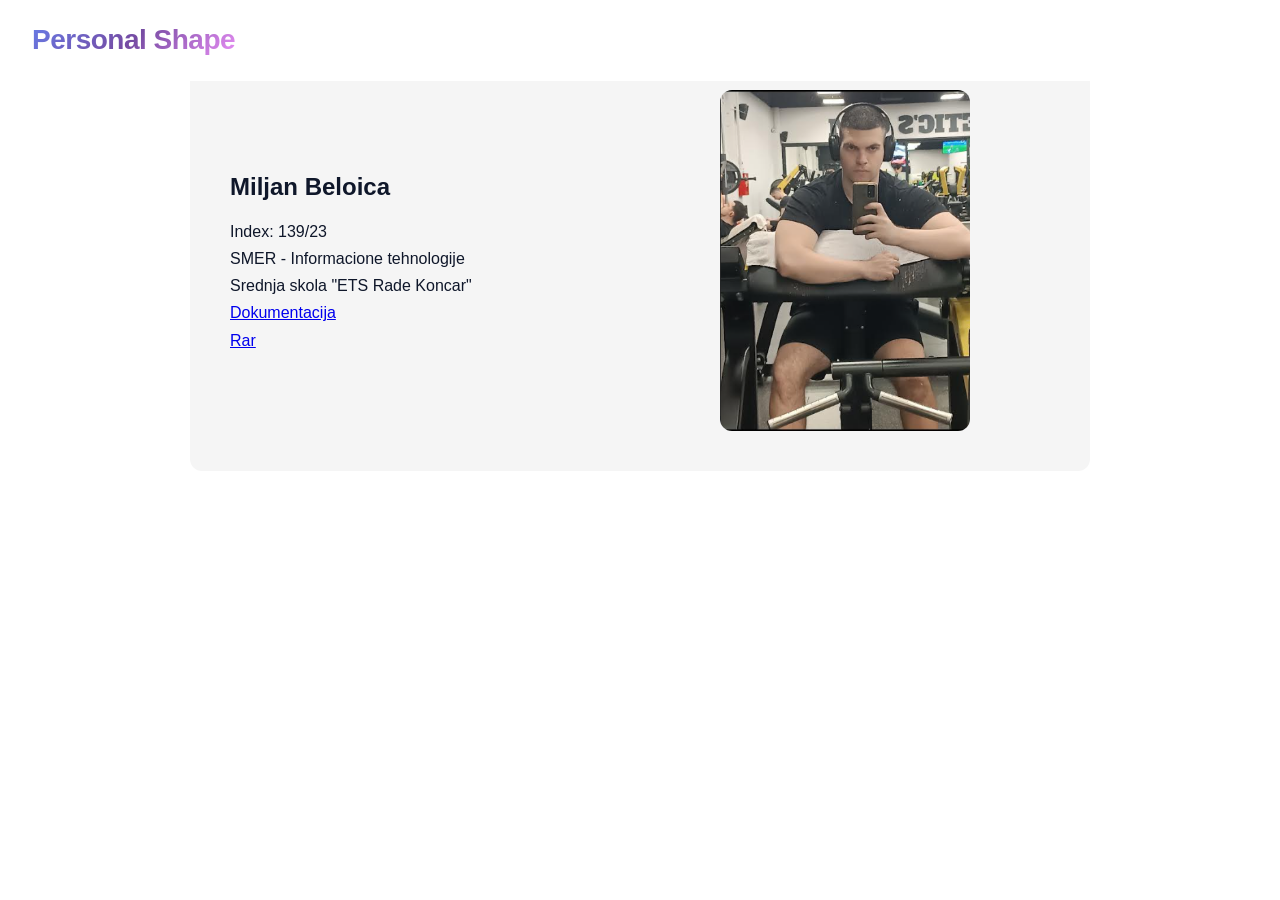
==== autor.html @ 5d636a32 "Add files via upload" ====
<!DOCTYPE html>
<html lang="en">
<head>
    <meta charset="UTF-8">
    <meta name="viewport" content="width=device-width, initial-scale=1.0">
    <title>Document</title>
    <link href="templatemo-personal-style.css" rel="stylesheet">
</head>
<body>
    <!-- Navigation -->
    <nav id="navbar">
        <div class="nav-container">
            <div class="logo"><a href="index.html">Personal Shape</a></div>
           
    </nav>
    <div class="author-container">
  <div class="author-text">
    <h3>Miljan Beloica</h3>
    <p>Index: 139/23</p>
    <p>SMER - Informacione tehnologije</p>
    <p>Srednja skola "ETS Rade Koncar"</p>
    <p><a href="Dokumentacija.pdf">Dokumentacija</a></p>
  <p><a href="Websajt">Rar</a></p>
  </div>

  <div class="author-image">
    <!-- Ovde ubaci sliku -->
    <img src="images/autor.jpg" alt="Miljan Beloica">
  </div> 
  
</div>
</body>
</html>
---- templatemo-personal-style.css ----
/*

TemplateMo 593 personal shape

https://templatemo.com/tm-593-personal-shape

*/

@charset "utf-8";
/* CSS Document */
        html {
  scroll-behavior: smooth;
}
        * {
            margin: 0;
            padding: 0;
            box-sizing: border-box;
        }

        /* Footer */
        .footer {
            background: linear-gradient(135deg, #0f172a 0%, #1e293b 50%, #312e81 100%);
            color: var(--text-light);
            padding: 3rem 0 2rem;
            border-top: 1px solid rgba(255, 255, 255, 0.1);
            position: relative;
            overflow: hidden;
        }

        .footer::before {
            content: '';
            position: absolute;
            top: 0;
            left: 0;
            right: 0;
            bottom: 0;
            background: url('data:image/svg+xml,<svg xmlns="http://www.w3.org/2000/svg" viewBox="0 0 100 100"><defs><pattern id="footer-grid" width="12" height="12" patternUnits="userSpaceOnUse"><path d="M 12 0 L 0 0 0 12" fill="none" stroke="rgba(255,255,255,0.05)" stroke-width="0.5"/></pattern></defs><rect width="100" height="100" fill="url(%23footer-grid)"/></svg>');
            opacity: 0.4;
        }

        .footer::after {
            content: '';
            position: absolute;
            top: 0;
            left: 0;
            right: 0;
            bottom: 0;
            background: radial-gradient(circle at 20% 80%, rgba(99, 102, 241, 0.1) 0%, transparent 50%),
                        radial-gradient(circle at 80% 20%, rgba(139, 92, 246, 0.08) 0%, transparent 50%);
        }

        .footer-content {
            display: flex;
            justify-content: space-between;
            align-items: center;
            flex-wrap: wrap;
            gap: 1rem;
            position: relative;
            z-index: 2;
        }

        .footer-left p {
            color: rgba(255, 255, 255, 0.7);
            font-size: 0.9rem;
            margin: 0;
        }

        .footer-right {
            display: flex;
            gap: 2rem;
            flex-wrap: wrap;
        }

        .footer-right a {
            color: rgba(255, 255, 255, 0.7);
            text-decoration: none;
            font-size: 0.9rem;
            transition: all 0.3s ease;
            position: relative;
        }

        .footer-right a:hover {
            color: var(--text-light);
            transform: translateY(-1px);
        }

        .footer-right a::after {
            content: '';
            position: absolute;
            width: 0;
            height: 1px;
            bottom: -3px;
            left: 0;
            background: var(--primary-color);
            transition: width 0.3s ease;
        }

        .footer-right a:hover::after {
            width: 100%;
        }

        /* Footer Mobile Responsiveness */
        @media (max-width: 768px) {
            .footer-content {
                flex-direction: column;
                text-align: center;
                gap: 1.5rem;
            }

            .footer-right {
                justify-content: center;
                gap: 1.5rem;
            }

            .footer-right a {
                font-size: 0.85rem;
            }
        }

        @media (max-width: 480px) {
            .footer-right {
                flex-direction: column;
                gap: 1rem;
            }
        }

        :root {
            --primary-color: #6366f1;
            --secondary-color: #8b5cf6;
            --accent-color: #f59e0b;
            --accent-pink: #ec4899;
            --accent-cyan: #06b6d4;
            --text-primary: #0f172a;
            --text-secondary: #64748b;
            --text-light: #ffffff;
            --bg-primary: #ffffff;
            --bg-secondary: #f8fafc;
            --bg-dark: #0f172a;
            --bg-card: rgba(255, 255, 255, 0.95);
            --gradient-primary: linear-gradient(135deg, #667eea 0%, #764ba2 100%);
            --gradient-secondary: linear-gradient(135deg, #f093fb 0%, #f5576c 100%);
            --gradient-tertiary: linear-gradient(135deg, #4facfe 0%, #00f2fe 100%);
            --gradient-elegant: linear-gradient(135deg, #667eea 0%, #764ba2 50%, #f093fb 100%);
            --shadow-sm: 0 1px 2px 0 rgba(0, 0, 0, 0.05);
            --shadow-md: 0 4px 6px -1px rgba(0, 0, 0, 0.1), 0 2px 4px -1px rgba(0, 0, 0, 0.06);
            --shadow-lg: 0 10px 15px -3px rgba(0, 0, 0, 0.1), 0 4px 6px -2px rgba(0, 0, 0, 0.05);
            --shadow-xl: 0 20px 25px -5px rgba(0, 0, 0, 0.1), 0 10px 10px -5px rgba(0, 0, 0, 0.04);
            --shadow-2xl: 0 25px 50px -12px rgba(0, 0, 0, 0.25);
            --glass: rgba(255, 255, 255, 0.15);
            --glass-border: rgba(255, 255, 255, 0.2);
        }

        body {
            font-family: 'Segoe UI', 'Roboto', 'Helvetica Neue', 'Arial', sans-serif;
            line-height: 1.7;
            color: var(--text-primary);
            scroll-behavior: smooth;
            overflow-x: hidden;
            background: var(--bg-primary);
        }

        /* Navigation */
        nav {
            position: fixed;
            top: 0;
            width: 100%;
            background: rgba(255, 255, 255, 0.95);
            backdrop-filter: blur(20px);
            z-index: 1000;
            padding: 1rem 0;
            transition: all 0.4s cubic-bezier(0.4, 0, 0.2, 1);
            border-bottom: 1px solid rgba(255, 255, 255, 0.1);
        }

        nav.scrolled {
            background: rgba(255, 255, 255, 0.98);
            box-shadow: var(--shadow-lg);
            padding: 0.75rem 0;
        }

        .nav-container {
            max-width: 1400px;
            margin: 0 auto;
            padding: 0 2rem;
            display: flex;
            justify-content: space-between;
            align-items: center;
        }

        .logo {
            font-family: 'Segoe UI', 'Roboto', 'Helvetica Neue', 'Arial', sans-serif;
            font-size: 1.75rem;
            font-weight: 700;
            background: var(--gradient-elegant);
            -webkit-background-clip: text;
            background-clip: text;
            -webkit-text-fill-color: transparent;
            letter-spacing: -0.5px;
        }

        .nav-links {
            display: flex;
            list-style: none;
            gap: 2.5rem;
            align-items: center;
        }

        .nav-links a {
            text-decoration: none;
            color: var(--text-primary);
            font-weight: 500;
            font-size: 0.95rem;
            transition: all 0.3s cubic-bezier(0.4, 0, 0.2, 1);
            position: relative;
            padding: 0.5rem 0;
        }

        .nav-links a:hover {
            color: var(--primary-color);
            transform: translateY(-1px);
        }

        .nav-links a::after {
            content: '';
            position: absolute;
            width: 0;
            height: 2px;
            bottom: 0;
            left: 50%;
            background: var(--gradient-primary);
            transition: all 0.3s cubic-bezier(0.4, 0, 0.2, 1);
            transform: translateX(-50%);
            border-radius: 1px;
        }

        .nav-links a:hover::after {
            width: 100%;
        }

        /* Mobile Menu */
        .mobile-menu-toggle {
            display: none;
            flex-direction: column;
            cursor: pointer;
            padding: 0.5rem;
            z-index: 1001;
        }

        .hamburger {
            width: 25px;
            height: 3px;
            background: var(--text-primary);
            margin: 3px 0;
            transition: all 0.3s ease;
            border-radius: 1px;
        }

        .mobile-menu-toggle.active .hamburger:nth-child(1) {
            transform: rotate(-45deg) translate(-5px, 6px);
        }

        .mobile-menu-toggle.active .hamburger:nth-child(2) {
            opacity: 0;
        }

        .mobile-menu-toggle.active .hamburger:nth-child(3) {
            transform: rotate(45deg) translate(-5px, -6px);
        }

        .mobile-menu {
            position: fixed;
            top: 0;
            right: -100%;
            width: 100%;
            height: 100vh;
            background: rgba(15, 23, 42, 0.98);
            backdrop-filter: blur(20px);
            display: flex;
            flex-direction: column;
            justify-content: center;
            align-items: center;
            transition: right 0.4s cubic-bezier(0.4, 0, 0.2, 1);
            z-index: 999;
        }

        .mobile-menu.active {
            right: 0;
        }

        .mobile-nav-links {
            list-style: none;
            text-align: center;
        }

        .mobile-nav-links li {
            margin: 2rem 0;
            opacity: 0;
            transform: translateY(30px);
            transition: all 0.4s cubic-bezier(0.4, 0, 0.2, 1);
        }

        .mobile-menu.active .mobile-nav-links li {
            opacity: 1;
            transform: translateY(0);
        }

        .mobile-menu.active .mobile-nav-links li:nth-child(1) { transition-delay: 0.1s; }
        .mobile-menu.active .mobile-nav-links li:nth-child(2) { transition-delay: 0.2s; }
        .mobile-menu.active .mobile-nav-links li:nth-child(3) { transition-delay: 0.3s; }
        .mobile-menu.active .mobile-nav-links li:nth-child(4) { transition-delay: 0.4s; }

        .mobile-nav-links a {
            font-family: 'Segoe UI', 'Roboto', 'Helvetica Neue', 'Arial', sans-serif;
            font-size: 2.5rem;
            font-weight: 500;
            color: var(--text-light);
            text-decoration: none;
            transition: all 0.3s ease;
            background: var(--gradient-elegant);
            -webkit-background-clip: text;
            background-clip: text;
            -webkit-text-fill-color: transparent;
        }

        .mobile-nav-links a:hover {
            transform: scale(1.05);
        }

        /* Hero Section */
        .hero {
            height: 100vh;
            display: flex;
            align-items: center;
            justify-content: center;
            background: var(--gradient-elegant);
            position: relative;
            overflow: hidden;
        }

        .hero::before {
            content: '';
            position: absolute;
            top: 0;
            left: 0;
            right: 0;
            bottom: 0;
            background: url('data:image/svg+xml,<svg xmlns="http://www.w3.org/2000/svg" viewBox="0 0 100 100"><defs><pattern id="grid" width="10" height="10" patternUnits="userSpaceOnUse"><path d="M 10 0 L 0 0 0 10" fill="none" stroke="rgba(255,255,255,0.1)" stroke-width="0.5"/></pattern></defs><rect width="100" height="100" fill="url(%23grid)"/></svg>');
            animation: float 25s ease-in-out infinite;
            opacity: 0.7;
        }

        .hero::after {
            content: '';
            position: absolute;
            top: 0;
            left: 0;
            right: 0;
            bottom: 0;
            background: radial-gradient(circle at 20% 80%, rgba(255, 255, 255, 0.1) 0%, transparent 50%),
                        radial-gradient(circle at 80% 20%, rgba(255, 255, 255, 0.1) 0%, transparent 50%);
            animation: pulse 4s ease-in-out infinite alternate;
        }

        /* Floating Shapes */
        .floating-shapes {
            position: absolute;
            top: 0;
            left: 0;
            width: 100%;
            height: 100%;
            pointer-events: none;
            z-index: 1;
        }

        .shape {
            position: absolute;
            background: rgba(255, 255, 255, 0.1);
            border-radius: 50%;
        }

        .shape-1 {
            width: 80px;
            height: 80px;
            top: 20%;
            left: 10%;
            animation: floatShape1 20s ease-in-out infinite;
        }

        .shape-2 {
            width: 120px;
            height: 120px;
            top: 60%;
            right: 15%;
            background: rgba(255, 255, 255, 0.08);
            animation: floatShape2 25s ease-in-out infinite reverse;
        }

        .shape-3 {
            width: 60px;
            height: 60px;
            top: 30%;
            right: 25%;
            background: rgba(255, 255, 255, 0.12);
            animation: floatShape3 18s ease-in-out infinite;
        }

        .shape-4 {
            width: 100px;
            height: 100px;
            bottom: 25%;
            left: 20%;
            background: rgba(255, 255, 255, 0.06);
            border-radius: 20px;
            animation: floatShape4 22s ease-in-out infinite;
        }

        .shape-5 {
            width: 40px;
            height: 40px;
            top: 15%;
            right: 40%;
            background: rgba(255, 255, 255, 0.15);
            animation: floatShape5 16s ease-in-out infinite reverse;
        }

        .shape-6 {
            width: 140px;
            height: 140px;
            bottom: 15%;
            right: 10%;
            background: rgba(255, 255, 255, 0.04);
            border-radius: 30px;
            animation: floatShape6 28s ease-in-out infinite;
        }

        @keyframes floatShape1 {
            0%, 100% { transform: translateY(0px) translateX(0px) rotate(0deg); }
            25% { transform: translateY(-30px) translateX(20px) rotate(90deg); }
            50% { transform: translateY(-15px) translateX(-10px) rotate(180deg); }
            75% { transform: translateY(-40px) translateX(15px) rotate(270deg); }
        }

        @keyframes floatShape2 {
            0%, 100% { transform: translateY(0px) translateX(0px) scale(1); }
            33% { transform: translateY(25px) translateX(-20px) scale(1.1); }
            66% { transform: translateY(-20px) translateX(25px) scale(0.9); }
        }

        @keyframes floatShape3 {
            0%, 100% { transform: translateY(0px) translateX(0px) rotate(0deg); }
            50% { transform: translateY(-25px) translateX(-30px) rotate(180deg); }
        }

        @keyframes floatShape4 {
            0%, 100% { transform: translateY(0px) translateX(0px) rotate(0deg); }
            25% { transform: translateY(20px) translateX(-15px) rotate(45deg); }
            50% { transform: translateY(-10px) translateX(30px) rotate(90deg); }
            75% { transform: translateY(15px) translateX(-20px) rotate(135deg); }
        }

        @keyframes floatShape5 {
            0%, 100% { transform: translateY(0px) translateX(0px) scale(1); }
            50% { transform: translateY(-35px) translateX(20px) scale(1.2); }
        }

        @keyframes floatShape6 {
            0%, 100% { transform: translateY(0px) translateX(0px) rotate(0deg); }
            33% { transform: translateY(-15px) translateX(10px) rotate(60deg); }
            66% { transform: translateY(10px) translateX(-25px) rotate(120deg); }
        }

        @keyframes float {
            0%, 100% { transform: translateY(0px) rotate(0deg); }
            50% { transform: translateY(-20px) rotate(1deg); }
        }

        @keyframes pulse {
            0% { opacity: 0.5; }
            100% { opacity: 0.8; }
        }

        .hero-content {
            text-align: center;
            color: var(--text-light);
            z-index: 2;
            position: relative;
            max-width: 900px;
            padding: 0 2rem;
        }

        .hero-subtitle {
            font-size: 1.1rem;
            font-weight: 500;
            letter-spacing: 2px;
            text-transform: uppercase;
            opacity: 0;
            transform: translateY(30px);
            animation: fadeInUp 1s ease 0.2s forwards;
            margin-bottom: 1rem;
            color: rgba(255, 255, 255, 0.8);
        }

        .hero h1 {
            font-family: 'Segoe UI', 'Roboto', 'Helvetica Neue', 'Arial', sans-serif;
            font-size: 5rem;
            font-weight: 700;
            margin-bottom: 1.5rem;
            opacity: 0;
            transform: translateY(30px);
            animation: fadeInUp 1s ease 0.4s forwards;
            line-height: 1.1;
            letter-spacing: -1px;
        }

        .hero .subtitle {
            font-size: 1.3rem;
            margin-bottom: 3rem;
            opacity: 0;
            transform: translateY(30px);
            animation: fadeInUp 1s ease 0.6s forwards;
            color: rgba(255, 255, 255, 0.9);
            font-weight: 400;
            max-width: 600px;
            margin-left: auto;
            margin-right: auto;
        }

        .cta-button {
            display: inline-block;
            padding: 1.2rem 3rem;
            background: rgba(255, 255, 255, 0.2);
            color: var(--text-light);
            text-decoration: none;
            border-radius: 50px;
            font-weight: 600;
            font-size: 1rem;
            transform: translateY(30px);
            opacity: 0;
            animation: fadeInUp 1s ease 0.8s forwards;
            transition: all 0.4s cubic-bezier(0.4, 0, 0.2, 1);
            border: 2px solid rgba(255, 255, 255, 0.3);
            backdrop-filter: blur(10px);
            letter-spacing: 0.5px;
        }

        .cta-button:hover {
            transform: translateY(-3px);
            background: rgba(255, 255, 255, 0.25);
            box-shadow: 0 20px 40px rgba(0, 0, 0, 0.2);
            border-color: rgba(255, 255, 255, 0.4);
        }

        @keyframes fadeInUp {
            to {
                opacity: 1;
                transform: translateY(0);
            }
        }

        /* Scroll Indicator */
        .scroll-indicator {
            position: absolute;
            bottom: 40px;
            left: 50%;
            transform: translateX(-50%);
            width: 30px;
            height: 50px;
            border: 2px solid rgba(255, 255, 255, 0.6);
            border-radius: 25px;
            cursor: pointer;
            transition: all 0.3s ease;
        }

        .scroll-indicator:hover {
            border-color: rgba(255, 255, 255, 0.9);
        }

        .scroll-indicator::before {
            content: '';
            position: absolute;
            top: 10px;
            left: 50%;
            width: 6px;
            height: 6px;
            background: rgba(255, 255, 255, 0.8);
            border-radius: 50%;
            transform: translateX(-50%);
            animation: scroll 2s infinite;
        }

        @keyframes scroll {
            0% { transform: translateX(-50%) translateY(0); opacity: 1; }
            100% { transform: translateX(-50%) translateY(20px); opacity: 0; }
        }

        /* Section Styles */
        section {
            padding: 8rem 0;
        }

        .container {
            max-width: 1400px;
            margin: 0 auto;
            padding: 0 2rem;
        }

        .section-title {
            text-align: center;
            font-family: 'Segoe UI', 'Roboto', 'Helvetica Neue', 'Arial', sans-serif;
            font-size: 3.5rem;
            font-weight: 600;
            margin-bottom: 4rem;
            background: var(--gradient-elegant);
            -webkit-background-clip: text;
            background-clip: text;
            -webkit-text-fill-color: transparent;
            letter-spacing: -1px;
            position: relative;
        }

        .section-title::after {
            content: '';
            position: absolute;
            width: 60px;
            height: 4px;
            background: var(--gradient-primary);
            bottom: -20px;
            left: 50%;
            transform: translateX(-50%);
            border-radius: 2px;
        }

        /* About Section */
        .about {
            background: var(--bg-secondary);
            position: relative;
        }

        .about::before {
            content: '';
            position: absolute;
            top: 0;
            left: 0;
            right: 0;
            bottom: 0;
            background: radial-gradient(circle at 10% 20%, rgba(99, 102, 241, 0.05) 0%, transparent 50%);
        }

        .about-content {
            display: grid;

            grid-template-columns: 1fr 1.5fr;
            gap: 6rem;
            align-items: center;
            position: relative;
        }

        .about-image {
            width: 100%;
            height: 500px;
            background: url('images/smiling-girl-computer-desktop.jpg') center/cover;
            border-radius: 30px;
            position: relative;
            overflow: hidden;
            box-shadow: var(--shadow-2xl);
            transform: rotate(-2deg);
            transition: transform 0.4s ease;
        }

        .about-image:hover {
            transform: rotate(0deg) scale(1.02);
        }

        .about-image::before {
            content: '';
            position: absolute;
            top: 0;
            left: 0;
            right: 0;
            bottom: 0;
            background: linear-gradient(135deg, rgba(99, 102, 241, 0.3) 0%, rgba(139, 92, 246, 0.2) 100%);
            transition: opacity 0.3s ease;
        }

        .about-image:hover::before {
            opacity: 0.7;
        }

        
        .about-text h3 {
            font-family: 'Segoe UI', 'Roboto', 'Helvetica Neue', 'Arial', sans-serif;
            font-size: 2.5rem;
            margin-bottom: 2rem;
            color: var(--text-primary);
            font-weight: 500;
            line-height: 1.3;
        }

        .about-text p {
            font-size: 1.1rem;
            color: var(--text-secondary);
            margin-bottom: 2rem;
            line-height: 1.8;
        }

        .skills {
            display: flex;
            gap: 1rem;
            flex-wrap: wrap;
            margin-top: 3rem;
        }

        .skill-tag {
            padding: 0.75rem 1.5rem;
            background: var(--bg-card);
            color: var(--primary-color);
            border-radius: 30px;
            font-size: 0.9rem;
            font-weight: 600;
            border: 1px solid rgba(99, 102, 241, 0.2);
            transition: all 0.3s ease;
            backdrop-filter: blur(10px);
        }

        .skill-tag:hover {
            background: var(--primary-color);
            color: var(--text-light);
            transform: translateY(-2px);
            box-shadow: var(--shadow-lg);
        }

        /* Portfolio Section */
        .portfolio {
            background: var(--bg-primary);
        }

        .portfolio-grid {
            display: grid;
            grid-template-columns: repeat(3, 1fr);
            gap: 3rem;
            margin-top: 2rem;
        }

        .portfolio-item {
            background: var(--bg-card);
            border-radius: 25px;
            overflow: hidden;
            box-shadow: var(--shadow-lg);
            transition: all 0.4s cubic-bezier(0.4, 0, 0.2, 1);
            transform: translateY(20px);
            opacity: 0;
            border: 1px solid rgba(255, 255, 255, 0.2);
            backdrop-filter: blur(10px);
        }

        .portfolio-item.animate {
            transform: translateY(0);
            opacity: 1;
        }

        .portfolio-item:hover {
            transform: translateY(-15px);
            box-shadow: var(--shadow-2xl);
        }

        .portfolio-image {
            width: 100%;
            height: 180px;
            background: var(--gradient-primary);
            position: relative;
            overflow: hidden;
            background-size: cover;
            background-position: center;
        }

        .portfolio-item:nth-child(1) .portfolio-image {
            background-image: url('images/working-business-women.jpg');
        }

        .portfolio-item:nth-child(2) .portfolio-image {
            background-image: url('images/computer-desk-stickers.jpg');
        }

        .portfolio-item:nth-child(3) .portfolio-image {
            background-image: url('images/curved-display-pinky-girl.jpg');
        }

        .portfolio-item:nth-child(4) .portfolio-image {
            background-image: url('images/dashboard-interfaces-transparent-displays.jpg');
        }

        .portfolio-item:nth-child(5) .portfolio-image {
            background-image: url('images/marketing-strategy-women.jpg');
        }

        .portfolio-item:nth-child(6) .portfolio-image {
            background-image: url('images/portfolio-website-girl.jpg');
        }

        .portfolio-image::before {
            content: '';
            position: absolute;
            top: 0;
            left: 0;
            right: 0;
            bottom: 0;
            background: linear-gradient(135deg, rgba(0, 0, 0, 0.3) 0%, rgba(0, 0, 0, 0.1) 100%);
            transition: all 0.3s ease;
        }

        .portfolio-item:hover .portfolio-image::before {
            background: linear-gradient(135deg, rgba(99, 102, 241, 0.4) 0%, rgba(139, 92, 246, 0.3) 100%);
        }

        .portfolio-content {
            padding: 2rem;
        }

        .portfolio-content h4 {
            font-family: 'Segoe UI', 'Roboto', 'Helvetica Neue', 'Arial', sans-serif;
            font-size: 1.5rem;
            margin-bottom: 1rem;
            color: var(--text-primary);
            font-weight: 600;
        }

        .portfolio-content p {
            color: var(--text-secondary);
            margin-bottom: 1.5rem;
            line-height: 1.7;
        }

        .portfolio-tech {
            display: flex;
            gap: 0.75rem;
            flex-wrap: wrap;
        }

        .tech-tag {
            padding: 0.4rem 1rem;
            background: var(--bg-secondary);
            color: var(--text-secondary);
            border-radius: 20px;
            font-size: 0.85rem;
            font-weight: 500;
            transition: all 0.3s ease;
        }

        .tech-tag:hover {
            background: var(--primary-color);
            color: var(--text-light);
        }

        /* Contact Section */
        .contact {
            background: linear-gradient(135deg, #3b4cb8 0%, #4a2c65 50%, #9c35a8 100%);
            color: var(--text-light);
            position: relative;
            overflow: hidden;
        }

        .contact::before {
            content: '';
            position: absolute;
            top: 0;
            left: 0;
            right: 0;
            bottom: 0;
            background: url('data:image/svg+xml,<svg xmlns="http://www.w3.org/2000/svg" viewBox="0 0 100 100"><defs><pattern id="contact-grid" width="8" height="8" patternUnits="userSpaceOnUse"><path d="M 8 0 L 0 0 0 8" fill="none" stroke="rgba(255,255,255,0.08)" stroke-width="0.5"/></pattern></defs><rect width="100" height="100" fill="url(%23contact-grid)"/></svg>');
            animation: contactFloat 30s ease-in-out infinite;
            opacity: 0.6;
        }

        .contact::after {
            content: '';
            position: absolute;
            top: 0;
            left: 0;
            right: 0;
            bottom: 0;
            background: radial-gradient(circle at 25% 75%, rgba(255, 255, 255, 0.08) 0%, transparent 50%),
                        radial-gradient(circle at 75% 25%, rgba(255, 255, 255, 0.06) 0%, transparent 50%),
                        radial-gradient(circle at 50% 50%, rgba(139, 92, 246, 0.1) 0%, transparent 70%);
            animation: contactPulse 6s ease-in-out infinite alternate;
        }

        /* Contact Floating Shapes */
        .contact-floating-shapes {
            position: absolute;
            top: 0;
            left: 0;
            width: 100%;
            height: 100%;
            pointer-events: none;
            z-index: 1;
        }

        .contact-shape {
            position: absolute;
            background: rgba(255, 255, 255, 0.08);
            border-radius: 50%;
        }

        .contact-shape-1 {
            width: 70px;
            height: 70px;
            top: 15%;
            left: 8%;
            animation: contactFloatShape1 24s ease-in-out infinite;
        }

        .contact-shape-2 {
            width: 110px;
            height: 110px;
            top: 65%;
            right: 12%;
            background: rgba(255, 255, 255, 0.06);
            animation: contactFloatShape2 28s ease-in-out infinite reverse;
        }

        .contact-shape-3 {
            width: 55px;
            height: 55px;
            top: 25%;
            right: 30%;
            background: rgba(255, 255, 255, 0.1);
            animation: contactFloatShape3 20s ease-in-out infinite;
        }

        .contact-shape-4 {
            width: 90px;
            height: 90px;
            bottom: 20%;
            left: 18%;
            background: rgba(255, 255, 255, 0.05);
            border-radius: 25px;
            animation: contactFloatShape4 26s ease-in-out infinite;
        }

        .contact-shape-5 {
            width: 35px;
            height: 35px;
            top: 12%;
            right: 45%;
            background: rgba(255, 255, 255, 0.12);
            animation: contactFloatShape5 18s ease-in-out infinite reverse;
        }

        .contact-shape-6 {
            width: 130px;
            height: 130px;
            bottom: 12%;
            right: 8%;
            background: rgba(255, 255, 255, 0.04);
            border-radius: 35px;
            animation: contactFloatShape6 32s ease-in-out infinite;
        }

        .form-group select {
            width: 100%;
            padding: 12px 14px;
            border-radius: 12px;
            border: 1px solid rgba(255, 255, 255, 0.15);
            background: rgba(15, 23, 42, 0.35);
            color: inherit;
            font-size: 15px;
            outline: none;
            transition: all 0.3s ease;
            appearance: none; /* uklanja default strelicu */
            }

            /* Hover */
            .form-group select:hover {
            border-color: rgba(99, 102, 241, 0.6);
            }

            /* Focus efekat */
            .form-group select:focus {
            border-color: rgba(99, 102, 241, 0.8);
            box-shadow: 0 0 0 4px rgba(99, 102, 241, 0.15);
            }

            /* Custom strelica */
            .form-group {
            position: relative;
            }

            .form-group select {
            padding-right: 40px;
            }

            


            /* Error stanje */
            .input-error,
            .form-group select.error {
            border-color: #ef4444 !important;
            box-shadow: 0 0 0 4px rgba(239, 68, 68, 0.15);
            }
        @keyframes contactFloatShape1 {
            0%, 100% { transform: translateY(0px) translateX(0px) rotate(0deg); }
            25% { transform: translateY(-25px) translateX(15px) rotate(90deg); }
            50% { transform: translateY(-10px) translateX(-8px) rotate(180deg); }
            75% { transform: translateY(-35px) translateX(12px) rotate(270deg); }
        }

        @keyframes contactFloatShape2 {
            0%, 100% { transform: translateY(0px) translateX(0px) scale(1); }
            33% { transform: translateY(20px) translateX(-15px) scale(1.05); }
            66% { transform: translateY(-15px) translateX(20px) scale(0.95); }
        }

        @keyframes contactFloatShape3 {
            0%, 100% { transform: translateY(0px) translateX(0px) rotate(0deg); }
            50% { transform: translateY(-20px) translateX(-25px) rotate(180deg); }
        }

        @keyframes contactFloatShape4 {
            0%, 100% { transform: translateY(0px) translateX(0px) rotate(0deg); }
            25% { transform: translateY(15px) translateX(-12px) rotate(30deg); }
            50% { transform: translateY(-8px) translateX(25px) rotate(60deg); }
            75% { transform: translateY(12px) translateX(-18px) rotate(90deg); }
        }

        @keyframes contactFloatShape5 {
            0%, 100% { transform: translateY(0px) translateX(0px) scale(1); }
            50% { transform: translateY(-30px) translateX(15px) scale(1.15); }
        }

        @keyframes contactFloatShape6 {
            0%, 100% { transform: translateY(0px) translateX(0px) rotate(0deg); }
            33% { transform: translateY(-12px) translateX(8px) rotate(45deg); }
            66% { transform: translateY(8px) translateX(-20px) rotate(90deg); }
        }

        @keyframes contactFloat {
            0%, 100% { transform: translateY(0px) rotate(0deg); }
            33% { transform: translateY(-15px) rotate(0.5deg); }
            66% { transform: translateY(-10px) rotate(-0.5deg); }
        }

        @keyframes contactPulse {
            0% { opacity: 0.4; }
            100% { opacity: 0.7; }
        }

        .contact-content {
            text-align: center;
            max-width: 700px;
            margin: 0 auto;
            position: relative;
            z-index: 10;
        }

        .contact .section-title {
            color: var(--text-light);
            background: linear-gradient(135deg, #ffffff 0%, #e2e8f0 100%);
            -webkit-background-clip: text;
            background-clip: text;
            -webkit-text-fill-color: transparent;
        }

        .contact-form {
            display: grid;
            gap: 2rem;
            margin-top: 3rem;
        }

        .form-row {
            display: grid;
            grid-template-columns: 1fr 1fr;
            gap: 2rem;
        }

        .form-group {
            display: grid;
            gap: 0.75rem;
            text-align: left;
        }

        .form-group label {
            font-weight: 500;
            color: rgba(255, 255, 255, 0.9);
            font-size: 0.9rem;
        }

        .form-group input,
        .form-group textarea {
            padding: 1.2rem;
            border: 1px solid rgba(255, 255, 255, 0.2);
            border-radius: 15px;
            background: rgba(255, 255, 255, 0.08);
            color: var(--text-light);
            font-family: 'Segoe UI', 'Roboto', 'Helvetica Neue', 'Arial', sans-serif;
            font-size: 1rem;
            font-weight: 400;
            transition: all 0.3s cubic-bezier(0.4, 0, 0.2, 1);
            backdrop-filter: blur(10px);
            resize: vertical;
        }

        .form-group input:focus,
        .form-group textarea:focus {
            outline: none;
            background: rgba(255, 255, 255, 0.12);
            border-color: var(--primary-color);
            box-shadow: 0 0 0 3px rgba(99, 102, 241, 0.1);
        }

        .form-group input::placeholder,
        .form-group textarea::placeholder {
            color: rgba(255, 255, 255, 0.5);
        }

        .submit-btn {
            padding: 1.2rem 3rem;
            background: var(--gradient-primary);
            color: var(--text-light);
            border: none;
            border-radius: 50px;
            font-size: 1rem;
            font-weight: 600;
            cursor: pointer;
            transition: all 0.4s cubic-bezier(0.4, 0, 0.2, 1);
            margin-top: 1rem;
            letter-spacing: 0.5px;
        }

        .submit-btn:hover {
            transform: translateY(-3px);
            box-shadow: 0 20px 40px rgba(99, 102, 241, 0.3);
        }

        /* Animation Classes */
        .fade-in {
            opacity: 0;
            transform: translateY(40px);
            transition: all 0.8s cubic-bezier(0.4, 0, 0.2, 1);
        }

        .fade-in.animate {
            opacity: 1;
            transform: translateY(0);
        }

        .slide-in-left {
            opacity: 0;
            transform: translateX(-60px);
            transition: all 0.8s cubic-bezier(0.4, 0, 0.2, 1);
        }

        .slide-in-left.animate {
            opacity: 1;
            transform: translateX(0);
        }

        .slide-in-right {
            opacity: 0;
            transform: translateX(60px);
            transition: all 0.8s cubic-bezier(0.4, 0, 0.2, 1);
        }

        .slide-in-right.animate {
            opacity: 1;
            transform: translateX(0);
        }

        /* Mobile Responsiveness */
        @media (max-width: 1024px) {
            .portfolio-grid {
                grid-template-columns: repeat(2, 1fr);
                gap: 2rem;
            }

            .about-content {
                grid-template-columns: 1fr;
                gap: 4rem;
            }

            .hero h1 {
                font-size: 4rem;
            }
        }

        @media (max-width: 768px) {
            .nav-links {
                display: none;
            }

            .mobile-menu-toggle {
                display: flex;
            }

            .hero h1 {
                font-size: 3rem;
            }

            .hero .subtitle {
                font-size: 1.1rem;
            }

            .section-title {
                font-size: 2.5rem;
            }

            .portfolio-grid {
                grid-template-columns: 1fr;
            }

            .container {
                padding: 0 1.5rem;
            }

            section {
                padding: 5rem 0;
            }

            .form-row {
                grid-template-columns: 1fr;
                gap: 1.5rem;
            }

            .about-text h3 {
                font-size: 2rem;
            }

            .skills {
                margin-top: 2rem;
            }
        }

        @media (max-width: 480px) {
            .hero h1 {
                font-size: 2.5rem;
            }

            .section-title {
                font-size: 2rem;
            }

            .nav-container {
                padding: 0 1rem;
            }

            .container {
                padding: 0 1rem;
            }
        }
.select-group {
    position: relative;
}

.select-group select {
    appearance: none !important;
    -webkit-appearance: none !important;
    -moz-appearance: none !important;
    background-image: none !important;
    padding-right: 45px;
}

.select-group::after {
    content: "▼";
    position: absolute;
    right: 18px;
    top: calc(50% + 12px); 
    transform: translateY(-50%);
    pointer-events: none;
    font-size: 12px;
    opacity: 0.6;
}
.team {
  background: var(--bg-secondary);
  position: relative;
}

.team-grid {
  display: grid;
  grid-template-columns: repeat(3, 1fr);
  gap: 3rem;
  margin-top: 3rem;
}

.team-card {
  background: var(--bg-card);
  border-radius: 25px;
  overflow: hidden;
  box-shadow: var(--shadow-lg);
  transition: all 0.4s cubic-bezier(0.4, 0, 0.2, 1);
  transform: translateY(20px);
  opacity: 0;
  border: 1px solid rgba(255, 255, 255, 0.2);
  backdrop-filter: blur(10px);
}

.team-card.animate {
  transform: translateY(0);
  opacity: 1;
}

.team-card:hover {
  transform: translateY(-12px);
  box-shadow: var(--shadow-2xl);
}

.team-image {
  width: 100%;
  height: 220px;
  background: #000;
}

.team-content {
  padding: 2rem;
}

.team-content h4 {
  font-size: 1.5rem;
  margin-bottom: 0.5rem;
  font-weight: 600;
  color: var(--text-primary);
}

.team-role {
  font-weight: 600;
  font-size: 0.9rem;
  margin-bottom: 1rem;
  background: var(--gradient-primary);
  -webkit-background-clip: text;
  background-clip: text;
  -webkit-text-fill-color: transparent;
}

.team-content p {
  color: var(--text-secondary);
  line-height: 1.7;
  font-size: 0.95rem;
}

/* ✅ RESPONSIVE */
@media (max-width: 1024px) {
  .team-grid {
    grid-template-columns: repeat(2, 1fr);
    gap: 2rem;
  }

  .team-content {
    padding: 1.6rem;
  }
}

@media (max-width: 768px) {
  .team-grid {
    grid-template-columns: 1fr;
    gap: 1.5rem;
  }

  .team-image {
    height: 200px;
  }

  .team-content {
    padding: 1.4rem;
  }
}

@media (max-width: 480px) {
  .team-image {
    height: 180px;
  }

  .team-content h4 {
    font-size: 1.35rem;
  }

  .team-content p {
    font-size: 0.92rem;
  }
}

.team-card {
  min-width: 0;
}

.team-content p {
  overflow-wrap: break-word;
}
.team-image {
  width: 100%;
  height: 240px;
  overflow: hidden;
  border-radius: 25px 25px 0 0;
  background: #000;
}

.team-image img {
  width: 100%;
  height: 100%;
  object-fit: cover;
  object-position: top;
  display: block;
}
.team-card {
  min-width: 0;
}

.team-content p {
  overflow-wrap: break-word;
}

.team-extra {
  max-height: 0;
  overflow: hidden;
  transition: max-height 0.4s ease, opacity 0.3s ease;
  opacity: 0;
}

.team-extra.active {
  max-height: 300px;
  opacity: 1;
  margin-top: 1rem;
}

.team-btn {
  margin-top: 1rem;
  padding: 8px 18px;
  border: none;
  border-radius: 20px;
  background: var(--gradient-primary);
  color: white;
  cursor: pointer;
  font-size: 0.85rem;
  transition: 0.3s ease;
}

.team-btn:hover {
  transform: translateY(-2px);
}

.team-extra {
  max-height: 0;
  overflow: hidden;
  opacity: 0;
  transition: all 0.4s ease;
}

.team-extra.active {
  max-height: 200px;
  opacity: 1;
  margin-top: 1rem;
}

.team-btn {
  margin-top: 1rem;
  padding: 8px 18px;
  border: none;
  border-radius: 20px;
  background: var(--gradient-primary);
  color: white;
  cursor: pointer;
  font-size: 0.85rem;
  transition: 0.3s ease;
}

.team-btn:hover {
  transform: translateY(-2px);
}
/* TEAM FIX: normalna širina kartica */
.team-grid{
  display: grid;
  grid-template-columns: repeat(3, minmax(280px, 1fr));
  gap: 3rem;
  align-items: stretch;
}

/* da kartice smeju da se šire i da ne pucaju */
.team-card{ 
  width: 100%;
  min-width: 0;
}

/* TEAM FIX: da se reči ne lome slovo-po-slovo */
.team-content,
.team-content p,
.team-content h4,
.team-role,
.team-extra{
  word-break: normal;
  overflow-wrap: normal;
  hyphens: none;
}


/* Responsive */
@media (max-width: 1024px){
  .team-grid{ grid-template-columns: repeat(2, minmax(260px, 1fr)); }
}
@media (max-width: 768px){
  .team-grid{ grid-template-columns: 1fr; }
}
/* ✅ TEAM CENTER FIX (stavi na kraj CSS-a) */
.team .container{
  max-width: 1400px;     /* ovo već imaš, ali neka stoji */
  margin: 0 auto;
}

/* grid u sredini */
.team-grid{
  width: 100%;
  max-width: 1200px;     /* širina grida (menjaj po želji) */
  margin: 3rem auto 0;   /* auto = centriranje */
  justify-content: center;
}

/* da kolone budu "normalne" širine i centrirane */
.team-grid{
  grid-template-columns: repeat(3, minmax(280px, 350px));
}

/* responsive ostaje */
@media (max-width: 1024px){
  .team-grid{ grid-template-columns: repeat(2, minmax(260px, 350px)); }
}
@media (max-width: 768px){
  .team-grid{ grid-template-columns: 1fr; max-width: 520px; }
}

.author-container {
  display: flex;
  align-items: center;
  justify-content: space-between;
  padding: 40px;
  max-width: 900px;
  margin: 50px auto;
  background: #f5f5f5;
  border-radius: 12px;
}

.author-text {
  flex: 1;
}

.author-text h3 {
  font-size: 24px;
  margin-bottom: 10px;
}

.author-image {
  flex: 1;
  display: flex;
  justify-content: center;
}

.author-image img {
  max-width: 250px;
  border-radius: 12px;
}
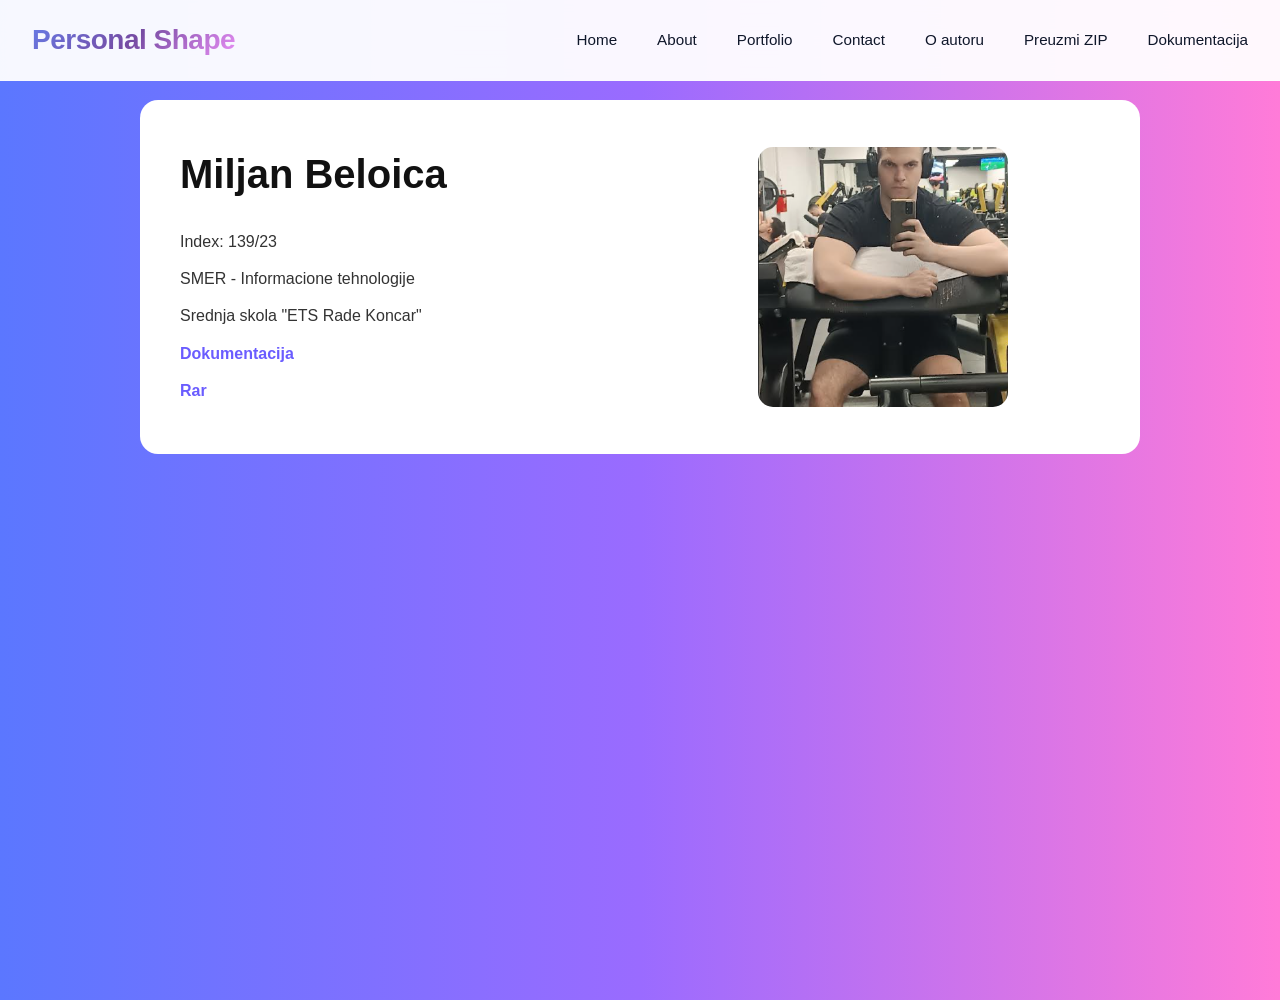
==== commit be77475f: "Update autor.html" ====
--- a/autor.html
+++ b/autor.html
@@ -6,13 +6,23 @@
     <title>Document</title>
     <link href="templatemo-personal-style.css" rel="stylesheet">
 </head>
-<body>
+<body class="author-page">
     <!-- Navigation -->
     <nav id="navbar">
-        <div class="nav-container">
-            <div class="logo"><a href="index.html">Personal Shape</a></div>
-           
-    </nav>
+  <div class="nav-container">
+    <div class="logo"><a href="index.html">Personal Shape</a></div>
+
+    <ul class="nav-links author-nav">
+      <li><a href="index.html#home">Home</a></li>
+      <li><a href="index.html#about">About</a></li>
+      <li><a href="index.html#portfolio">Portfolio</a></li>
+      <li><a href="index.html#contact">Contact</a></li>
+      <li><a href="autor.html" class="active">O autoru</a></li>
+      <li><a href="Websajt.rar" download>Preuzmi ZIP</a></li>
+      <li><a href="Dokumentacija.pdf" target="_blank" rel="noopener">Dokumentacija</a></li>
+    </ul>
+  </div>
+</nav>
     <div class="author-container">
   <div class="author-text">
     <h3>Miljan Beloica</h3>
@@ -30,4 +40,4 @@
   
 </div>
 </body>
-</html>+</html>
--- a/templatemo-personal-style.css
+++ b/templatemo-personal-style.css
@@ -1553,4 +1553,69 @@
 .author-image img {
   max-width: 250px;
   border-radius: 12px;
-}+}
+/*AUTOR*/
+body.author-page {
+  background: linear-gradient(90deg, #5b77ff 0%, #9a6bff 50%, #ff7bd8 100%);
+  min-height: 100vh;
+}
+
+
+body.author-page .author-container {
+  max-width: 1000px;
+  margin: 100px auto;
+  padding: 40px;
+  background: #ffffff;
+  border-radius: 18px;
+
+  display: flex;
+  align-items: center;
+  justify-content: space-between;
+  gap: 50px;
+}
+
+
+body.author-page .author-text {
+  color: #222;
+}
+
+body.author-page .author-text h3 {
+  font-size: 40px;
+  margin-bottom: 20px;
+  color: #111;
+}
+
+body.author-page .author-text p {
+  margin: 10px 0;
+  font-size: 16px;
+  color: #333;
+}
+
+
+body.author-page .author-text a {
+  color: #6a5cff;
+  
+  font-weight: 600;
+}
+
+
+body.author-page .author-image img {
+  width: 260px;
+  height: 260px;
+  object-fit: cover;
+  border-radius: 15px;
+}
+body.author-page .author-text a {
+  text-decoration: none;
+}
+
+@media (max-width: 900px) {
+  body.author-page .author-container {
+    flex-direction: column;
+    text-align: center;
+    margin: 60px 20px;
+  }
+}
+body.author-page a {
+  text-decoration: none !important;
+}
